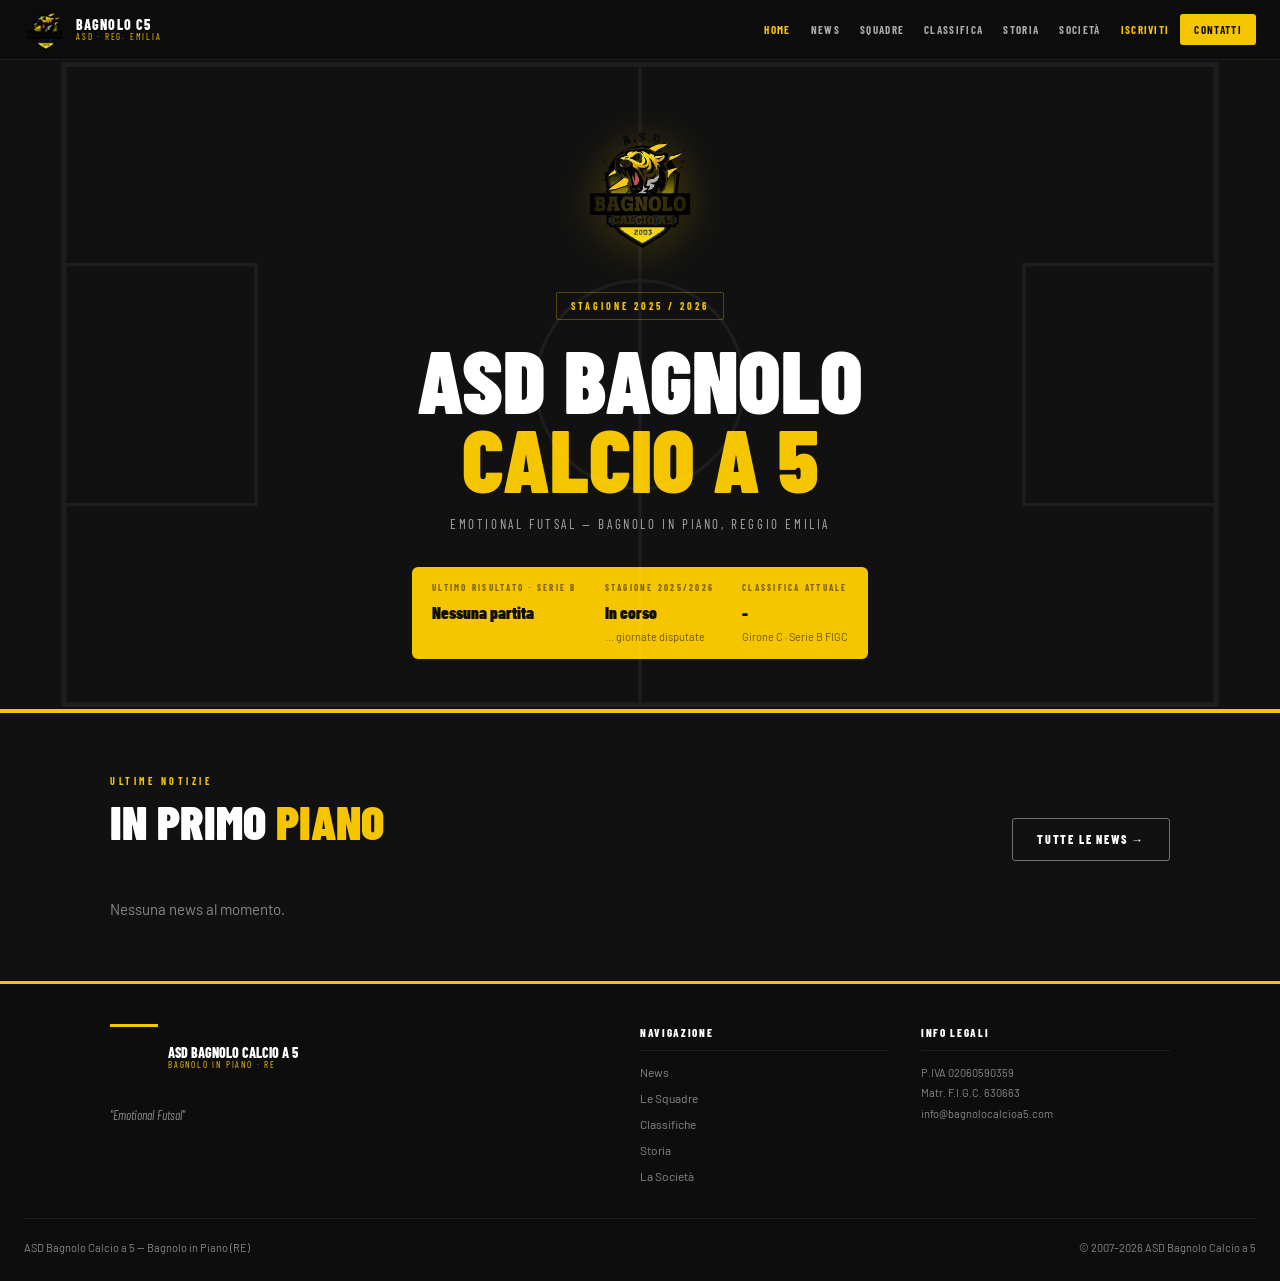
==== index.html @ 2707f85c "Add files via upload" ====
<!DOCTYPE html>
<html lang="it">

<head>
  <meta charset="UTF-8">
  <meta name="viewport" content="width=device-width, initial-scale=1.0">
  <title>ASD Bagnolo Calcio a 5 — Emotional Futsal</title>
  <meta name="description"
    content="Sito ufficiale dell'ASD Bagnolo Calcio a 5. Serie B FIGC Girone C. Bagnolo in Piano, Reggio Emilia.">
  <link rel="stylesheet" href="style.css">
</head>

<body>

  <!-- NAV -->
  <nav class="nav">
    <a href="index.html" class="logo">
      <img src="logo.png" alt="ASD Bagnolo C5" class="logo-img">
      <div class="logotext">Bagnolo C5 <small>ASD · REG. EMILIA</small></div>
    </a>
    <button class="hamburger" aria-label="Menu">
      <span></span><span></span><span></span>
    </button>
    <div class="navlinks">
      <a href="index.html">Home</a>
      <a href="news.html">News</a>
      <a href="squadre.html">Squadre</a>
      <a href="classifica.html">Classifica</a>
      <a href="storia.html">Storia</a>
      <a href="societa.html">Società</a>
      <a href="iscrizione.html" style="color:var(--y);font-weight:bold;">Iscriviti</a>
      <a href="contatti.html" class="cta">Contatti</a>
    </div>
  </nav>

  <!-- HERO -->
  <div class="hero-wrap">
    <svg class="hero-field" viewBox="0 0 800 450" preserveAspectRatio="xMidYMid slice">
      <rect x="40" y="25" width="720" height="400" fill="none" stroke="white" stroke-width="3" />
      <line x1="400" y1="25" x2="400" y2="425" stroke="white" stroke-width="2" />
      <circle cx="400" cy="225" r="65" fill="none" stroke="white" stroke-width="2" />
      <circle cx="400" cy="225" r="4" fill="white" />
      <rect x="40" y="150" width="120" height="150" fill="none" stroke="white" stroke-width="2" />
      <rect x="640" y="150" width="120" height="150" fill="none" stroke="white" stroke-width="2" />
    </svg>
    <div class="hero-logo"><img src="logo.png" alt="ASD Bagnolo Calcio a 5" class="logo-img large"></div>
    <div class="hero-badge">Stagione 2025 / 2026</div>
    <div class="hero-title" style="color:#fff;">ASD BAGNOLO</div>
    <div class="hero-title" style="color:var(--y);margin-bottom:16px;">CALCIO A 5</div>
    <div class="hero-sub">Emotional Futsal — Bagnolo in Piano, Reggio Emilia</div>

    <!-- Info Bar -->
    <div class="hero-bar" id="hero-bar-container">
      <div style="text-align:left">
        <div class="hero-bar-label">Ultimo Risultato · Serie B</div>
        <div class="hero-bar-value" id="hero-risultato-testo">Caricamento...</div>
        <div style="display:flex;gap:8px;align-items:center;margin-top:2px" id="hero-risultato-dettaglio">
          <span style="font-size:11px;color:rgba(0,0,0,.55)">...</span>
        </div>
      </div>
      <div style="text-align:left">
        <div class="hero-bar-label">Stagione 2025/2026</div>
        <div class="hero-bar-value" id="hero-stagione-stato">In corso</div>
        <div style="display:flex;gap:8px;align-items:center;margin-top:2px" id="hero-stagione-giornate">
          <span style="font-size:11px;color:rgba(0,0,0,.55)">... giornate disputate</span>
        </div>
      </div>
      <div style="text-align:left">
        <div class="hero-bar-label">Classifica Attuale</div>
        <div class="hero-bar-value" id="hero-classifica-pos">...</div>
        <div style="font-size:11px;color:rgba(0,0,0,.55);margin-top:2px">Girone C · Serie B FIGC</div>
      </div>
    </div>
  </div>

  <!-- ANTEPRIMA NEWS -->
  <section style="background:var(--bg)">
    <div style="max-width:1060px;margin:0 auto">
      <div class="page-header">
        <div>
          <div class="sl">Ultime notizie</div>
          <div class="st">In primo <span>piano</span></div>
        </div>
        <a href="news.html" class="bto">Tutte le news →</a>
      </div>
      <div id="home-news-container" style="display:grid;grid-template-columns:repeat(auto-fit,minmax(260px,1fr));gap:18px">
        <!-- JS genererà qui le card -->
      </div>
    </div>
  </section>

  <!-- FOOTER -->
  <footer class="footer">
    <div
      style="max-width:1060px;margin:0 auto;display:grid;grid-template-columns:2fr 1fr 1fr;gap:32px;margin-bottom:32px"
      class="grid-2">
      <div>
        <div style="display:flex;align-items:center;gap:10px;margin-bottom:14px">
          <img src="logo.png" alt="ASD Bagnolo C5" class="logo-img footer">
          <div
            style="font-family:var(--fd);font-weight:800;font-size:14px;text-transform:uppercase;color:#fff;line-height:1.1">
            ASD Bagnolo Calcio a 5<div style="font-size:9px;font-weight:400;color:var(--y);letter-spacing:.2em">BAGNOLO
              IN PIANO · RE</div>
          </div>
        </div>
        <div style="font-style:italic;font-size:13px;color:var(--gr);margin-bottom:14px;font-family:var(--fd)">
          "Emotional Futsal"</div>
      </div>
      <div>
        <div
          style="font-family:var(--fd);font-weight:800;font-size:11px;letter-spacing:.15em;text-transform:uppercase;color:#fff;margin-bottom:12px;padding-bottom:8px;border-bottom:1px solid var(--bd)">
          Navigazione</div>
        <div style="display:flex;flex-direction:column;gap:7px">
          <a href="news.html" style="font-size:12px;color:var(--gr)">News</a>
          <a href="squadre.html" style="font-size:12px;color:var(--gr)">Le Squadre</a>
          <a href="classifica.html" style="font-size:12px;color:var(--gr)">Classifiche</a>
          <a href="storia.html" style="font-size:12px;color:var(--gr)">Storia</a>
          <a href="societa.html" style="font-size:12px;color:var(--gr)">La Società</a>
        </div>
      </div>
      <div>
        <div
          style="font-family:var(--fd);font-weight:800;font-size:11px;letter-spacing:.15em;text-transform:uppercase;color:#fff;margin-bottom:12px;padding-bottom:8px;border-bottom:1px solid var(--bd)">
          Info Legali</div>
        <div style="font-size:11px;color:var(--gr);line-height:1.9">P.IVA 02060590359<br>Matr. F.I.G.C.
          630663<br>info@bagnolocalcioa5.com</div>
      </div>
    </div>
    <div
      style="border-top:1px solid var(--bd);padding-top:20px;display:flex;justify-content:space-between;flex-wrap:wrap;gap:8px">
      <div style="font-size:11px;color:var(--gr)">ASD Bagnolo Calcio a 5 — Bagnolo in Piano (RE)</div>
      <div style="font-size:11px;color:var(--gr)">© 2007–2026 ASD Bagnolo Calcio a 5</div>
    </div>
  </footer>

  <script src="main.js"></script>
</body>

</html>
---- style.css ----
/* ===================================
   ASD Bagnolo Calcio a 5 — Stylesheet
   =================================== */

@import url('https://fonts.googleapis.com/css2?family=Barlow+Condensed:wght@400;600;700;800;900&family=Barlow:wght@300;400;500;600&display=swap');

* { box-sizing: border-box; margin: 0; padding: 0; }

:root {
  --y: #F5C500;
  --bk: #0D0D0D;
  --bg: #111111;
  --bg2: #181818;
  --bg3: #222222;
  --gr: #888;
  --grl: #AAAAAA;
  --bd: rgba(255,255,255,0.07);
  --bdy: rgba(245,197,0,0.3);
  --fd: 'Barlow Condensed', sans-serif;
  --fb: 'Barlow', sans-serif;
}

body {
  background: var(--bg);
  color: #fff;
  font-family: var(--fb);
  font-size: 15px;
  line-height: 1.6;
  overflow-x: hidden;
}

a { color: inherit; text-decoration: none; }

/* ---- NAV ---- */
.nav {
  background: rgba(13,13,13,0.96);
  border-bottom: 1px solid var(--bd);
  padding: 0 24px;
  height: 60px;
  display: flex;
  align-items: center;
  justify-content: space-between;
  position: sticky;
  top: 0;
  z-index: 100;
  backdrop-filter: blur(12px);
  -webkit-backdrop-filter: blur(12px);
}

.logo {
  display: flex;
  align-items: center;
  gap: 10px;
  cursor: pointer;
}

.logo-img {
  width: 42px;
  height: 42px;
  object-fit: contain;
  flex-shrink: 0;
}

.logo-img.large {
  width: 120px;
  height: 120px;
  filter: drop-shadow(0 4px 20px rgba(245,197,0,.3));
  margin-bottom: 16px;
}

.logo-img.footer {
  width: 44px;
  height: 44px;
}

.logotext {
  font-family: var(--fd);
  font-weight: 800;
  font-size: 14px;
  letter-spacing: .08em;
  text-transform: uppercase;
  color: #fff;
  line-height: 1.1;
}

.logotext small {
  display: block;
  font-size: 9px;
  font-weight: 400;
  color: var(--y);
  letter-spacing: .2em;
}

.navlinks {
  display: flex;
  gap: 2px;
  align-items: center;
}

.navlinks a {
  font-family: var(--fd);
  font-weight: 700;
  font-size: 11px;
  letter-spacing: .12em;
  text-transform: uppercase;
  color: var(--grl);
  padding: 6px 9px;
  border-radius: 3px;
  transition: color .2s;
}

.navlinks a:hover,
.navlinks a.active {
  color: var(--y);
}

.navlinks .cta {
  background: var(--y);
  color: var(--bk);
  padding: 7px 14px;
}

.navlinks .cta:hover {
  color: var(--bk);
  opacity: .9;
}

/* ---- HAMBURGER MOBILE ---- */
.hamburger {
  display: none;
  flex-direction: column;
  gap: 5px;
  cursor: pointer;
  background: none;
  border: none;
  padding: 4px;
}
.hamburger span {
  display: block;
  width: 24px;
  height: 2px;
  background: #fff;
  border-radius: 2px;
  transition: all .3s;
}

/* ---- SECTIONS ---- */
section { padding: 60px 24px; }

.sl {
  font-family: var(--fd);
  font-weight: 700;
  font-size: 10px;
  letter-spacing: .35em;
  text-transform: uppercase;
  color: var(--y);
  margin-bottom: 10px;
}

.st {
  font-family: var(--fd);
  font-weight: 900;
  font-size: clamp(28px,5vw,48px);
  line-height: .95;
  text-transform: uppercase;
  color: #fff;
  margin-bottom: 16px;
}

.st span { color: var(--y); }

/* ---- BUTTONS ---- */
.btn {
  font-family: var(--fd);
  font-weight: 800;
  font-size: 12px;
  letter-spacing: .15em;
  text-transform: uppercase;
  background: var(--y);
  color: var(--bk);
  border: none;
  padding: 11px 24px;
  border-radius: 3px;
  cursor: pointer;
  transition: transform .15s, box-shadow .2s;
  display: inline-block;
  text-align: center;
}

.btn:hover {
  transform: translateY(-2px);
  box-shadow: 0 6px 20px rgba(245,197,0,.25);
}

.bto {
  font-family: var(--fd);
  font-weight: 800;
  font-size: 12px;
  letter-spacing: .15em;
  text-transform: uppercase;
  background: transparent;
  color: #fff;
  border: 1px solid rgba(255,255,255,.4);
  padding: 11px 24px;
  border-radius: 3px;
  cursor: pointer;
  transition: all .2s;
  display: inline-block;
  text-align: center;
}

.bto:hover {
  border-color: var(--y);
  color: var(--y);
}

/* ---- CARDS ---- */
.card {
  background: var(--bg2);
  border: 1px solid var(--bd);
  border-radius: 6px;
  overflow: hidden;
  cursor: pointer;
  transition: all .25s;
}

.card:hover {
  border-color: var(--bdy);
  transform: translateY(-4px);
  box-shadow: 0 8px 30px rgba(0,0,0,.3);
}

/* ---- TABLE ---- */
table { width: 100%; border-collapse: collapse; }

thead th {
  font-family: var(--fd);
  font-weight: 700;
  font-size: 10px;
  letter-spacing: .15em;
  text-transform: uppercase;
  color: var(--gr);
  padding: 8px 10px;
  background: var(--bg3);
}

tbody tr { border-bottom: 1px solid var(--bd); }
tbody tr:hover { background: rgba(245,197,0,.04); }

tbody td {
  padding: 9px 10px;
  font-size: 13px;
  color: var(--grl);
}

/* ---- FORM ---- */
input, select, textarea {
  width: 100%;
  background: var(--bg3);
  border: 1px solid var(--bd);
  border-radius: 4px;
  color: #fff;
  font-family: var(--fb);
  font-size: 14px;
  padding: 10px 13px;
  outline: none;
  color-scheme: dark;
  transition: border-color .2s;
}

input:focus, select:focus, textarea:focus {
  border-color: var(--y);
}

textarea { min-height: 110px; resize: vertical; }

/* ---- FOOTER ---- */
.footer {
  background: var(--bk);
  border-top: 3px solid var(--y);
  padding: 40px 24px 24px;
}

.footer a:hover { color: var(--y); }

/* ---- HERO ---- */
.hero-wrap {
  background: var(--bg);
  padding: 70px 24px 50px;
  text-align: center;
  position: relative;
  overflow: hidden;
  border-bottom: 4px solid var(--y);
}

.hero-field {
  position: absolute;
  inset: 0;
  width: 100%;
  height: 100%;
  opacity: .05;
}

.hero-logo {
  margin-bottom: 20px;
}

.hero-badge {
  font-family: var(--fd);
  font-weight: 700;
  font-size: 10px;
  letter-spacing: .3em;
  text-transform: uppercase;
  color: var(--y);
  border: 1px solid var(--bdy);
  display: inline-block;
  padding: 5px 14px;
  border-radius: 2px;
  margin-bottom: 20px;
}

.hero-title {
  font-family: var(--fd);
  font-weight: 900;
  font-size: clamp(48px,11vw,88px);
  line-height: .9;
  text-transform: uppercase;
}

.hero-sub {
  font-family: var(--fd);
  font-weight: 400;
  font-size: 13px;
  letter-spacing: .2em;
  text-transform: uppercase;
  color: var(--grl);
  margin-bottom: 32px;
}

.hero-bar {
  background: var(--y);
  border-radius: 6px;
  padding: 14px 20px;
  display: inline-flex;
  gap: 28px;
  flex-wrap: wrap;
  justify-content: center;
}

.hero-bar-label {
  font-family: var(--fd);
  font-weight: 700;
  font-size: 9px;
  letter-spacing: .25em;
  text-transform: uppercase;
  color: rgba(0,0,0,.5);
  margin-bottom: 3px;
}

.hero-bar-value {
  font-family: var(--fd);
  font-weight: 900;
  font-size: 17px;
  color: var(--bk);
}

.hero-bar-tag {
  background: var(--bk);
  color: var(--y);
  font-family: var(--fd);
  font-weight: 700;
  font-size: 9px;
  letter-spacing: .15em;
  text-transform: uppercase;
  padding: 2px 7px;
  border-radius: 2px;
}

.hero-bar-tag.loss {
  background: #3a1a1a;
  color: #f87171;
}

/* ---- BADGE RISULTATO ---- */
.badge-v {
  background: #1a3a1a;
  color: #4ade80;
  font-size: 9px;
  font-family: var(--fd);
  font-weight: 800;
  padding: 2px 6px;
  border-radius: 2px;
}

.badge-n {
  background: #2a2a1a;
  color: #facc15;
  font-size: 9px;
  font-family: var(--fd);
  font-weight: 800;
  padding: 2px 6px;
  border-radius: 2px;
}

.badge-s {
  background: #3a1a1a;
  color: #f87171;
  font-size: 9px;
  font-family: var(--fd);
  font-weight: 800;
  padding: 2px 6px;
  border-radius: 2px;
}

/* ---- TIMELINE ---- */
.timeline-line {
  position: absolute;
  left: 10px;
  top: 0;
  bottom: 0;
  width: 2px;
  background: linear-gradient(to bottom, #F5C500, transparent);
}

.timeline-dot {
  position: absolute;
  left: -26px;
  top: 5px;
  width: 13px;
  height: 13px;
  border-radius: 50%;
  background: #F5C500;
  border: 3px solid #111;
  box-shadow: 0 0 0 2px #F5C500;
}

/* ---- NEWS MODAL ---- */
.news-modal-overlay {
  position: fixed;
  top: 0; left: 0; right: 0; bottom: 0;
  background: rgba(0, 0, 0, 0.85);
  backdrop-filter: blur(8px);
  -webkit-backdrop-filter: blur(8px);
  z-index: 1000;
  display: flex;
  align-items: center;
  justify-content: center;
  padding: 24px;
  opacity: 0;
  pointer-events: none;
  transition: opacity 0.3s ease;
}

.news-modal-overlay.active {
  opacity: 1;
  pointer-events: auto;
}

.news-modal-content {
  background: var(--bg2);
  border: 1px solid var(--bd);
  border-radius: 8px;
  width: 100%;
  max-width: 600px;
  max-height: 90vh;
  overflow-y: auto;
  position: relative;
  transform: translateY(20px);
  transition: transform 0.3s ease;
}

.news-modal-overlay.active .news-modal-content {
  transform: translateY(0);
}

.news-modal-close {
  position: absolute;
  top: 16px;
  right: 16px;
  background: rgba(0,0,0,0.5);
  color: #fff;
  border: 1px solid var(--bd);
  width: 32px;
  height: 32px;
  border-radius: 50%;
  display: flex;
  align-items: center;
  justify-content: center;
  cursor: pointer;
  font-family: var(--fb);
  font-size: 18px;
  z-index: 10;
  transition: background 0.2s;
}

.news-modal-close:hover {
  background: var(--y);
  color: var(--bk);
}

.news-modal-image {
  width: 100%;
  height: auto;
  max-height: 300px;
  object-fit: cover;
  border-bottom: 1px solid var(--bd);
  display: block;
}

.news-modal-body {
  padding: 24px;
}

/* ---- PAGE HEADER ---- */
.page-header {
  display: flex;
  justify-content: space-between;
  align-items: flex-end;
  margin-bottom: 36px;
  flex-wrap: wrap;
  gap: 12px;
}

/* ---- RESPONSIVE ---- */
@media (max-width: 768px) {
  .navlinks {
    display: none;
    position: absolute;
    top: 60px;
    left: 0;
    right: 0;
    background: rgba(13,13,13,0.98);
    flex-direction: column;
    padding: 16px 24px;
    gap: 8px;
    border-bottom: 1px solid var(--bd);
  }

  .navlinks.open { display: flex; }

  .hamburger { display: flex; }

  .hero-bar { flex-direction: column; gap: 16px; }

  .grid-2 { grid-template-columns: 1fr !important; }
}
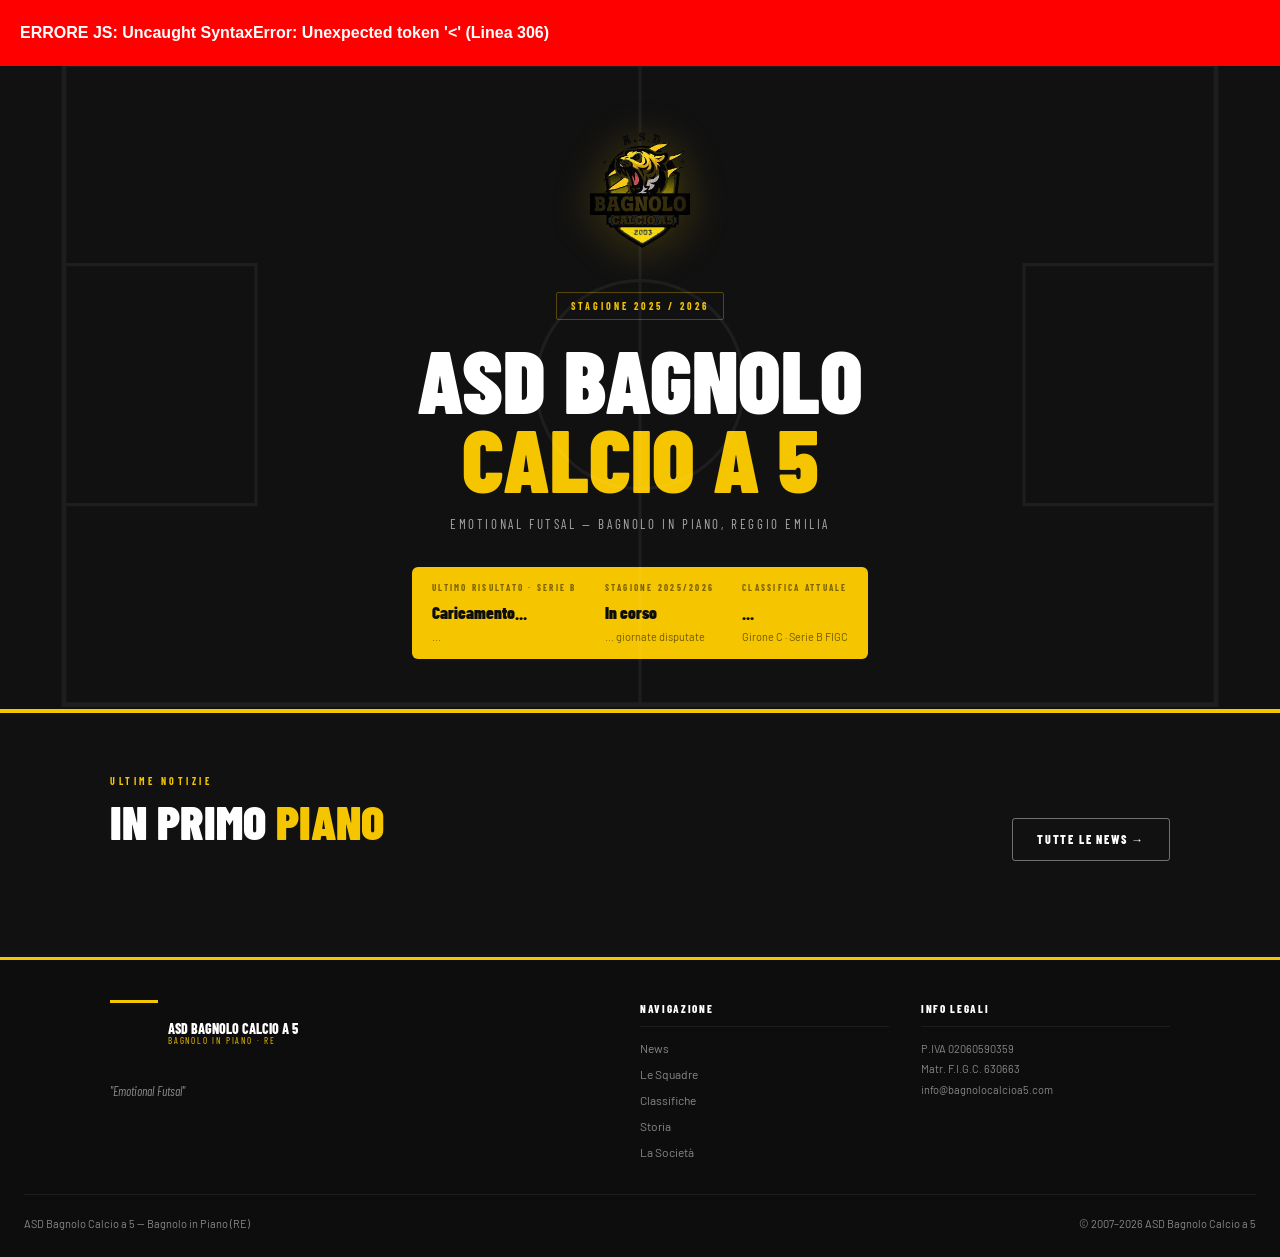
==== commit 43441f65: "Add files via upload" ====
--- a/index.html
+++ b/index.html
@@ -5,6 +5,25 @@
   <meta charset="UTF-8">
   <meta name="viewport" content="width=device-width, initial-scale=1.0">
   <title>ASD Bagnolo Calcio a 5 — Emotional Futsal</title>
+  <script>
+    window.onerror = function(msg, url, lineNo, columnNo, error) {
+      document.addEventListener('DOMContentLoaded', function() {
+        var err = document.createElement('div');
+        err.style.cssText = 'position:fixed;top:0;left:0;right:0;background:red;color:white;z-index:9999;padding:20px;font-size:16px;font-weight:bold;';
+        err.innerText = 'ERRORE JS: ' + msg + ' (Linea ' + lineNo + ')';
+        document.body.appendChild(err);
+      });
+      return false;
+    };
+    window.addEventListener('unhandledrejection', function(event) {
+      document.addEventListener('DOMContentLoaded', function() {
+        var err = document.createElement('div');
+        err.style.cssText = 'position:fixed;top:60px;left:0;right:0;background:orange;color:white;z-index:9999;padding:20px;font-size:16px;font-weight:bold;';
+        err.innerText = 'PROMISE ERROR: ' + (event.reason && event.reason.message ? event.reason.message : event.reason);
+        document.body.appendChild(err);
+      });
+    });
+  </script>
   <meta name="description"
     content="Sito ufficiale dell'ASD Bagnolo Calcio a 5. Serie B FIGC Girone C. Bagnolo in Piano, Reggio Emilia.">
   <link rel="stylesheet" href="style.css">
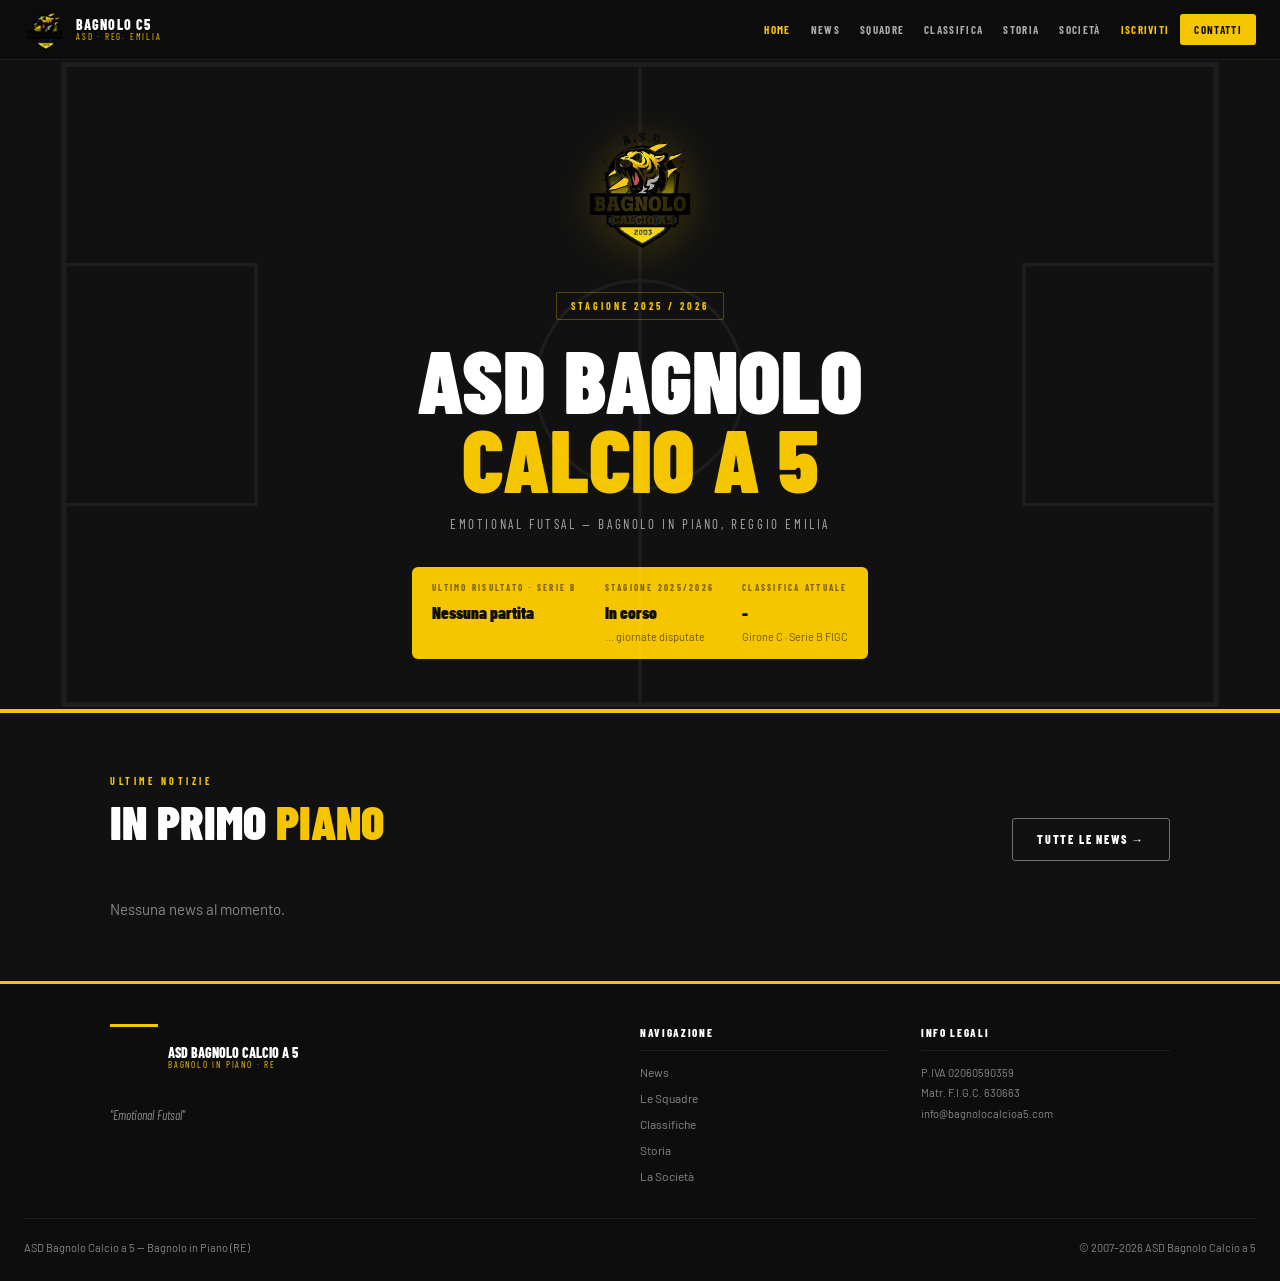
==== commit ee4de30a: "Add files via upload" ====
--- a/index.html
+++ b/index.html
@@ -6,8 +6,8 @@
   <meta name="viewport" content="width=device-width, initial-scale=1.0">
   <title>ASD Bagnolo Calcio a 5 — Emotional Futsal</title>
   <script>
-    window.onerror = function(msg, url, lineNo, columnNo, error) {
-      document.addEventListener('DOMContentLoaded', function() {
+    window.onerror = function (msg, url, lineNo, columnNo, error) {
+      document.addEventListener('DOMContentLoaded', function () {
         var err = document.createElement('div');
         err.style.cssText = 'position:fixed;top:0;left:0;right:0;background:red;color:white;z-index:9999;padding:20px;font-size:16px;font-weight:bold;';
         err.innerText = 'ERRORE JS: ' + msg + ' (Linea ' + lineNo + ')';
@@ -15,8 +15,8 @@
       });
       return false;
     };
-    window.addEventListener('unhandledrejection', function(event) {
-      document.addEventListener('DOMContentLoaded', function() {
+    window.addEventListener('unhandledrejection', function (event) {
+      document.addEventListener('DOMContentLoaded', function () {
         var err = document.createElement('div');
         err.style.cssText = 'position:fixed;top:60px;left:0;right:0;background:orange;color:white;z-index:9999;padding:20px;font-size:16px;font-weight:bold;';
         err.innerText = 'PROMISE ERROR: ' + (event.reason && event.reason.message ? event.reason.message : event.reason);
@@ -102,7 +102,8 @@
         </div>
         <a href="news.html" class="bto">Tutte le news →</a>
       </div>
-      <div id="home-news-container" style="display:grid;grid-template-columns:repeat(auto-fit,minmax(260px,1fr));gap:18px">
+      <div id="home-news-container"
+        style="display:grid;grid-template-columns:repeat(auto-fit,minmax(260px,1fr));gap:18px">
         <!-- JS genererà qui le card -->
       </div>
     </div>
--- a/style.css
+++ b/style.css
@@ -4,7 +4,11 @@
 
 @import url('https://fonts.googleapis.com/css2?family=Barlow+Condensed:wght@400;600;700;800;900&family=Barlow:wght@300;400;500;600&display=swap');
 
-* { box-sizing: border-box; margin: 0; padding: 0; }
+* {
+  box-sizing: border-box;
+  margin: 0;
+  padding: 0;
+}
 
 :root {
   --y: #F5C500;
@@ -14,8 +18,8 @@
   --bg3: #222222;
   --gr: #888;
   --grl: #AAAAAA;
-  --bd: rgba(255,255,255,0.07);
-  --bdy: rgba(245,197,0,0.3);
+  --bd: rgba(255, 255, 255, 0.07);
+  --bdy: rgba(245, 197, 0, 0.3);
   --fd: 'Barlow Condensed', sans-serif;
   --fb: 'Barlow', sans-serif;
 }
@@ -29,11 +33,14 @@
   overflow-x: hidden;
 }
 
-a { color: inherit; text-decoration: none; }
+a {
+  color: inherit;
+  text-decoration: none;
+}
 
 /* ---- NAV ---- */
 .nav {
-  background: rgba(13,13,13,0.96);
+  background: rgba(13, 13, 13, 0.96);
   border-bottom: 1px solid var(--bd);
   padding: 0 24px;
   height: 60px;
@@ -64,7 +71,7 @@
 .logo-img.large {
   width: 120px;
   height: 120px;
-  filter: drop-shadow(0 4px 20px rgba(245,197,0,.3));
+  filter: drop-shadow(0 4px 20px rgba(245, 197, 0, .3));
   margin-bottom: 16px;
 }
 
@@ -135,6 +142,7 @@
   border: none;
   padding: 4px;
 }
+
 .hamburger span {
   display: block;
   width: 24px;
@@ -145,7 +153,9 @@
 }
 
 /* ---- SECTIONS ---- */
-section { padding: 60px 24px; }
+section {
+  padding: 60px 24px;
+}
 
 .sl {
   font-family: var(--fd);
@@ -160,14 +170,16 @@
 .st {
   font-family: var(--fd);
   font-weight: 900;
-  font-size: clamp(28px,5vw,48px);
+  font-size: clamp(28px, 5vw, 48px);
   line-height: .95;
   text-transform: uppercase;
   color: #fff;
   margin-bottom: 16px;
 }
 
-.st span { color: var(--y); }
+.st span {
+  color: var(--y);
+}
 
 /* ---- BUTTONS ---- */
 .btn {
@@ -189,7 +201,7 @@
 
 .btn:hover {
   transform: translateY(-2px);
-  box-shadow: 0 6px 20px rgba(245,197,0,.25);
+  box-shadow: 0 6px 20px rgba(245, 197, 0, .25);
 }
 
 .bto {
@@ -200,7 +212,7 @@
   text-transform: uppercase;
   background: transparent;
   color: #fff;
-  border: 1px solid rgba(255,255,255,.4);
+  border: 1px solid rgba(255, 255, 255, .4);
   padding: 11px 24px;
   border-radius: 3px;
   cursor: pointer;
@@ -227,11 +239,14 @@
 .card:hover {
   border-color: var(--bdy);
   transform: translateY(-4px);
-  box-shadow: 0 8px 30px rgba(0,0,0,.3);
+  box-shadow: 0 8px 30px rgba(0, 0, 0, .3);
 }
 
 /* ---- TABLE ---- */
-table { width: 100%; border-collapse: collapse; }
+table {
+  width: 100%;
+  border-collapse: collapse;
+}
 
 thead th {
   font-family: var(--fd);
@@ -244,8 +259,13 @@
   background: var(--bg3);
 }
 
-tbody tr { border-bottom: 1px solid var(--bd); }
-tbody tr:hover { background: rgba(245,197,0,.04); }
+tbody tr {
+  border-bottom: 1px solid var(--bd);
+}
+
+tbody tr:hover {
+  background: rgba(245, 197, 0, .04);
+}
 
 tbody td {
   padding: 9px 10px;
@@ -254,7 +274,9 @@
 }
 
 /* ---- FORM ---- */
-input, select, textarea {
+input,
+select,
+textarea {
   width: 100%;
   background: var(--bg3);
   border: 1px solid var(--bd);
@@ -268,11 +290,16 @@
   transition: border-color .2s;
 }
 
-input:focus, select:focus, textarea:focus {
+input:focus,
+select:focus,
+textarea:focus {
   border-color: var(--y);
 }
 
-textarea { min-height: 110px; resize: vertical; }
+textarea {
+  min-height: 110px;
+  resize: vertical;
+}
 
 /* ---- FOOTER ---- */
 .footer {
@@ -281,7 +308,9 @@
   padding: 40px 24px 24px;
 }
 
-.footer a:hover { color: var(--y); }
+.footer a:hover {
+  color: var(--y);
+}
 
 /* ---- HERO ---- */
 .hero-wrap {
@@ -322,7 +351,7 @@
 .hero-title {
   font-family: var(--fd);
   font-weight: 900;
-  font-size: clamp(48px,11vw,88px);
+  font-size: clamp(48px, 11vw, 88px);
   line-height: .9;
   text-transform: uppercase;
 }
@@ -353,7 +382,7 @@
   font-size: 9px;
   letter-spacing: .25em;
   text-transform: uppercase;
-  color: rgba(0,0,0,.5);
+  color: rgba(0, 0, 0, .5);
   margin-bottom: 3px;
 }
 
@@ -437,7 +466,10 @@
 /* ---- NEWS MODAL ---- */
 .news-modal-overlay {
   position: fixed;
-  top: 0; left: 0; right: 0; bottom: 0;
+  top: 0;
+  left: 0;
+  right: 0;
+  bottom: 0;
   background: rgba(0, 0, 0, 0.85);
   backdrop-filter: blur(8px);
   -webkit-backdrop-filter: blur(8px);
@@ -477,7 +509,7 @@
   position: absolute;
   top: 16px;
   right: 16px;
-  background: rgba(0,0,0,0.5);
+  background: rgba(0, 0, 0, 0.5);
   color: #fff;
   border: 1px solid var(--bd);
   width: 32px;
@@ -529,18 +561,91 @@
     top: 60px;
     left: 0;
     right: 0;
-    background: rgba(13,13,13,0.98);
+    background: rgba(13, 13, 13, 0.98);
     flex-direction: column;
     padding: 16px 24px;
     gap: 8px;
     border-bottom: 1px solid var(--bd);
   }
 
-  .navlinks.open { display: flex; }
-
-  .hamburger { display: flex; }
-
-  .hero-bar { flex-direction: column; gap: 16px; }
-
-  .grid-2 { grid-template-columns: 1fr !important; }
-}
+  .navlinks.open {
+    display: flex;
+  }
+
+  .hamburger {
+    display: flex;
+  }
+
+  .hero-bar {
+    flex-direction: column;
+    gap: 16px;
+  }
+
+  .grid-2 {
+    grid-template-columns: 1fr !important;
+  }
+}
+
+/* ---- PREMIUM LOADING & DISABLED STATES ---- */
+.btn-loading {
+  position: relative;
+  color: transparent !important;
+  pointer-events: none;
+}
+
+.btn-loading::after {
+  content: "";
+  position: absolute;
+  width: 18px;
+  height: 18px;
+  top: 50%;
+  left: 50%;
+  margin-top: -9px;
+  margin-left: -9px;
+  border: 2px solid transparent;
+  border-top-color: currentColor;
+  border-radius: 50%;
+  animation: btnSpinner 0.6s linear infinite;
+}
+
+@keyframes btnSpinner {
+  to {
+    transform: rotate(360deg);
+  }
+}
+
+button:disabled,
+.btn:disabled,
+.form-btn:disabled {
+  opacity: 0.5 !important;
+  cursor: not-allowed !important;
+  transform: none !important;
+  box-shadow: none !important;
+}
+
+.error-message {
+  background: rgba(226, 75, 74, 0.1);
+  border: 1px solid #e24b4a;
+  color: #f87171;
+  padding: 12px;
+  border-radius: 4px;
+  font-size: 13px;
+  margin-top: 14px;
+  line-height: 1.5;
+  display: flex;
+  align-items: center;
+  gap: 8px;
+  animation: fadeIn 0.3s ease;
+}
+
+@keyframes fadeIn {
+  from {
+    opacity: 0;
+    transform: translateY(5px);
+  }
+
+  to {
+    opacity: 1;
+    transform: translateY(0);
+  }
+}
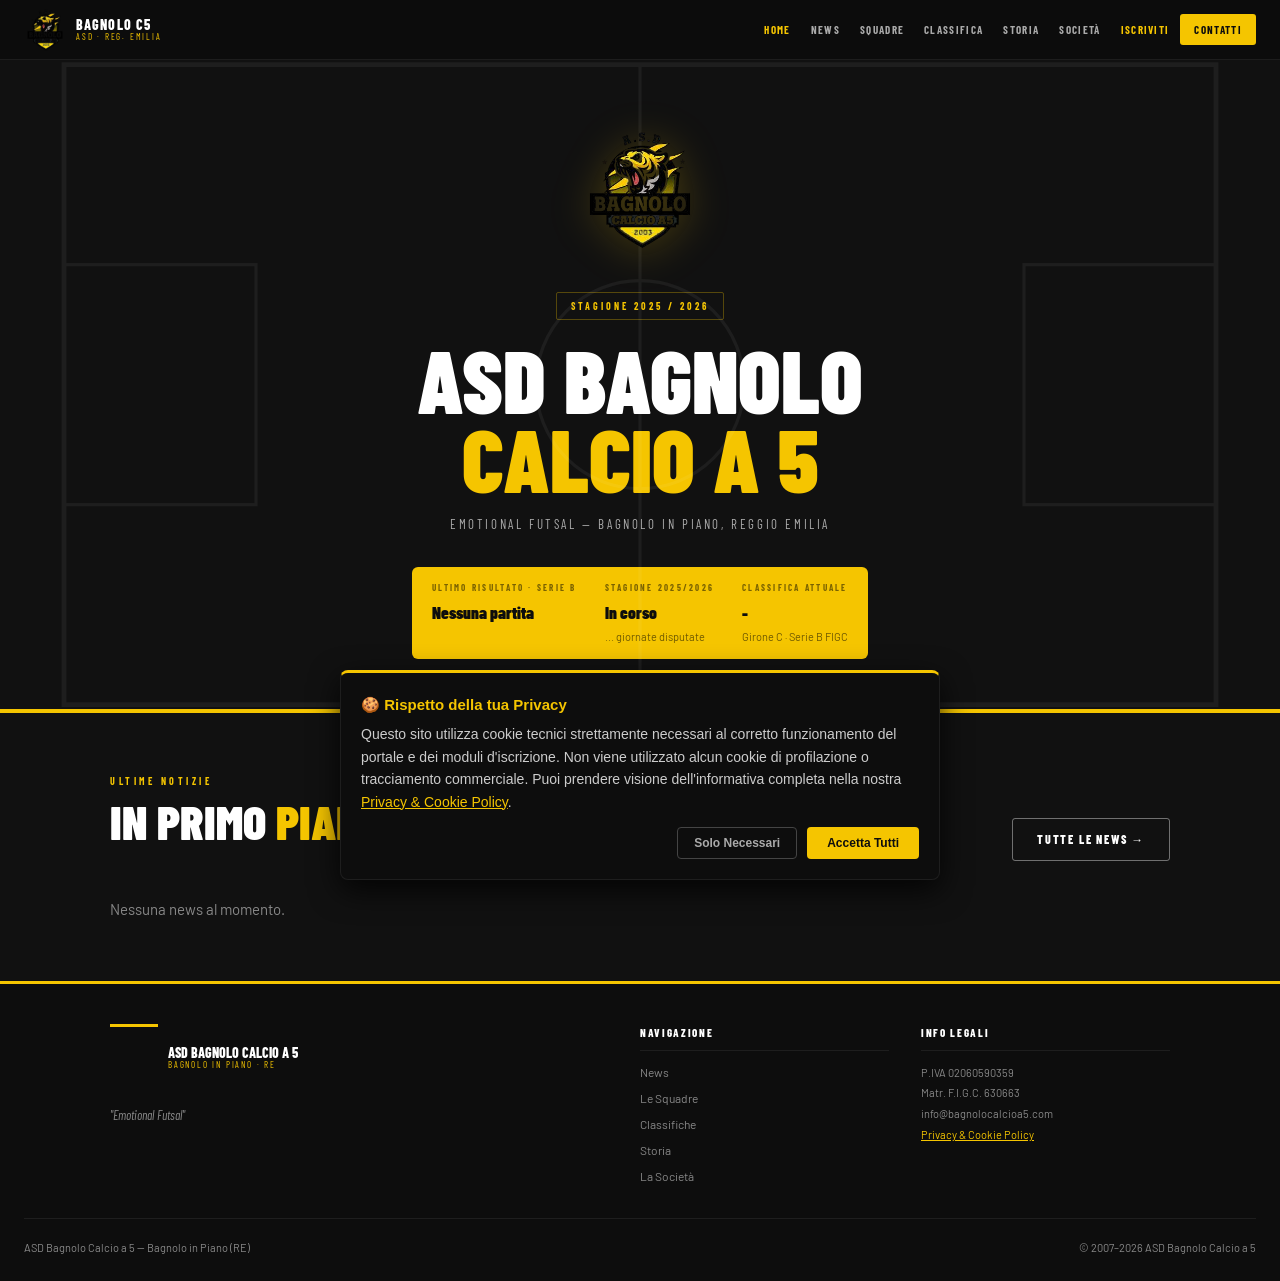
==== commit e1f407aa: "Add files via upload" ====
--- a/index.html
+++ b/index.html
@@ -143,7 +143,8 @@
           style="font-family:var(--fd);font-weight:800;font-size:11px;letter-spacing:.15em;text-transform:uppercase;color:#fff;margin-bottom:12px;padding-bottom:8px;border-bottom:1px solid var(--bd)">
           Info Legali</div>
         <div style="font-size:11px;color:var(--gr);line-height:1.9">P.IVA 02060590359<br>Matr. F.I.G.C.
-          630663<br>info@bagnolocalcioa5.com</div>
+          630663<br>info@bagnolocalcioa5.com<br><a href="privacy-policy.html"
+            style="color:var(--y);text-decoration:underline;">Privacy & Cookie Policy</a></div>
       </div>
     </div>
     <div
--- a/style.css
+++ b/style.css
@@ -648,4 +648,33 @@
     opacity: 1;
     transform: translateY(0);
   }
+}
+
+/* ---- SKELETON LOADING EFFECTS ---- */
+.skeleton-row {
+  height: 18px;
+  width: 100%;
+  background: linear-gradient(90deg, #181818 25%, #222 50%, #181818 75%);
+  background-size: 200% 100%;
+  animation: loadingWave 1.5s infinite;
+  border-radius: 4px;
+}
+
+.skeleton-card {
+  height: 280px;
+  width: 100%;
+  background: linear-gradient(90deg, #181818 25%, #222 50%, #181818 75%);
+  background-size: 200% 100%;
+  animation: loadingWave 1.5s infinite;
+  border-radius: 6px;
+  border: 1px solid var(--bd);
+}
+
+@keyframes loadingWave {
+  0% {
+    background-position: 200% 0;
+  }
+  100% {
+    background-position: -200% 0;
+  }
 }
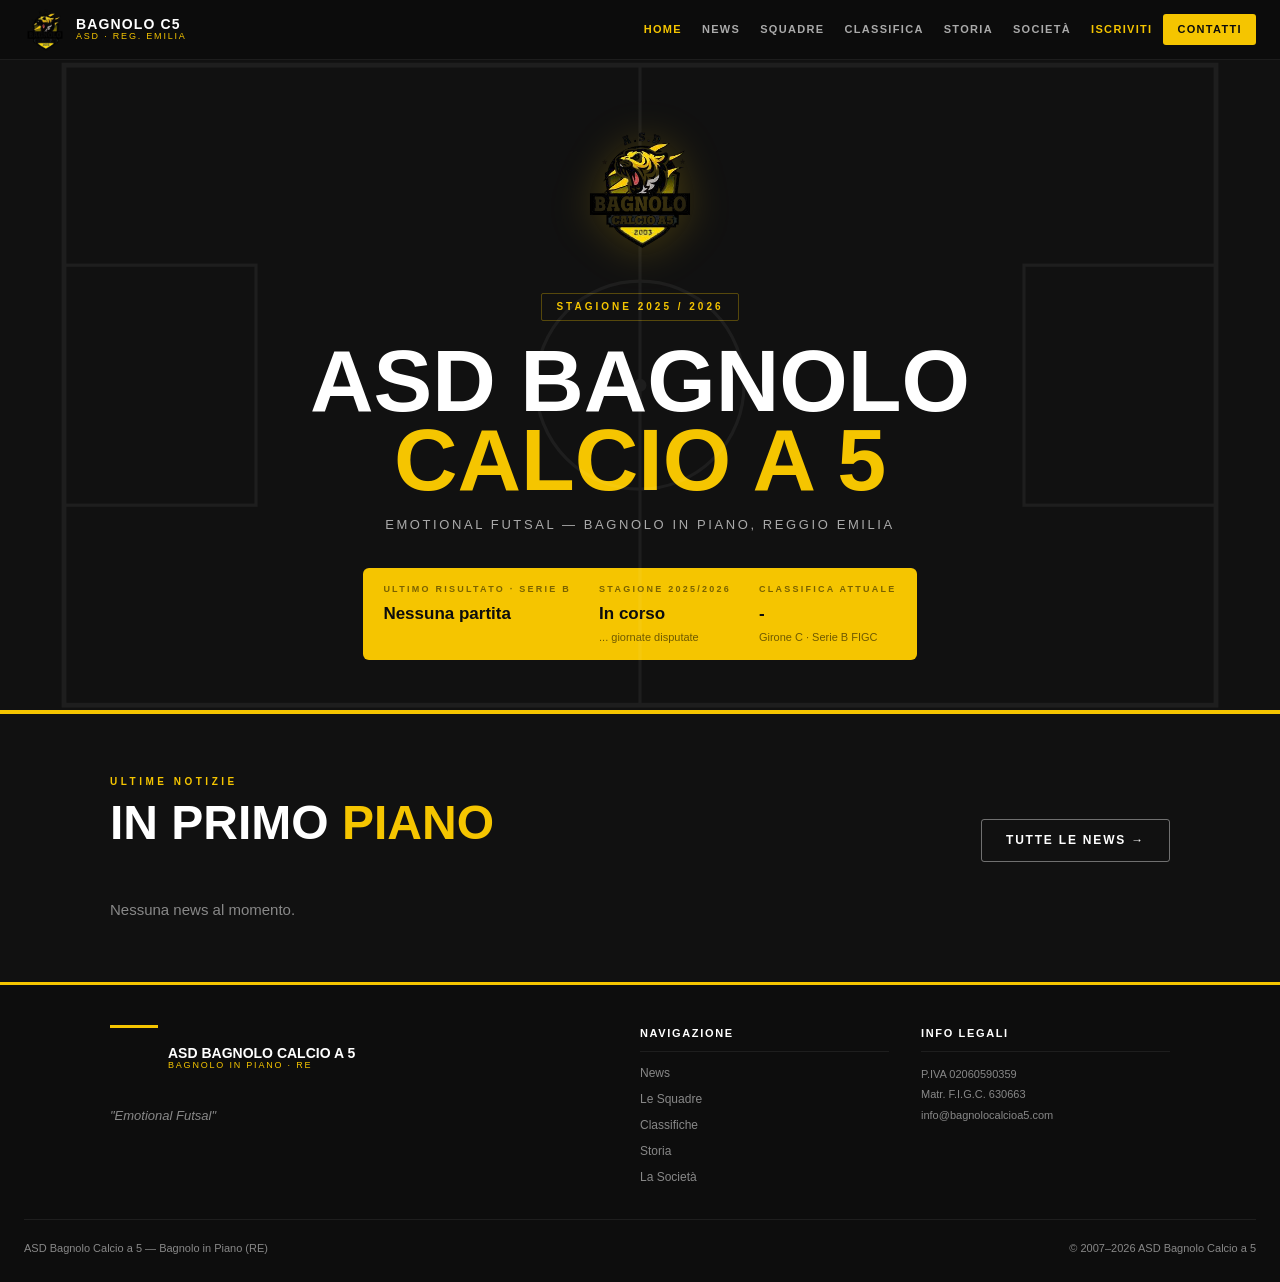
==== commit 2cb8cf5b: "Add files via upload" ====
--- a/index.html
+++ b/index.html
@@ -4,6 +4,14 @@
 <head>
   <meta charset="UTF-8">
   <meta name="viewport" content="width=device-width, initial-scale=1.0">
+  <meta http-equiv="Content-Security-Policy"
+    content="default-src 'self'; script-src 'self' 'unsafe-inline' 'unsafe-eval'; style-src 'self' 'unsafe-inline' https://fonts.googleapis.com; font-src 'self' https://fonts.gstatic.com; img-src 'self' data: https:; connect-src 'self' https://hook.eu1.make.com https://docs.google.com;">
+  <meta name="referrer" content="strict-origin-when-cross-origin">
+  <script>
+    if (window.top !== window.self) {
+      window.top.location = window.self.location;
+    }
+  </script>
   <title>ASD Bagnolo Calcio a 5 — Emotional Futsal</title>
   <script>
     window.onerror = function (msg, url, lineNo, columnNo, error) {
@@ -143,8 +151,7 @@
           style="font-family:var(--fd);font-weight:800;font-size:11px;letter-spacing:.15em;text-transform:uppercase;color:#fff;margin-bottom:12px;padding-bottom:8px;border-bottom:1px solid var(--bd)">
           Info Legali</div>
         <div style="font-size:11px;color:var(--gr);line-height:1.9">P.IVA 02060590359<br>Matr. F.I.G.C.
-          630663<br>info@bagnolocalcioa5.com<br><a href="privacy-policy.html"
-            style="color:var(--y);text-decoration:underline;">Privacy & Cookie Policy</a></div>
+          630663<br>info@bagnolocalcioa5.com</div>
       </div>
     </div>
     <div
--- a/style.css
+++ b/style.css
@@ -648,33 +648,4 @@
     opacity: 1;
     transform: translateY(0);
   }
-}
-
-/* ---- SKELETON LOADING EFFECTS ---- */
-.skeleton-row {
-  height: 18px;
-  width: 100%;
-  background: linear-gradient(90deg, #181818 25%, #222 50%, #181818 75%);
-  background-size: 200% 100%;
-  animation: loadingWave 1.5s infinite;
-  border-radius: 4px;
-}
-
-.skeleton-card {
-  height: 280px;
-  width: 100%;
-  background: linear-gradient(90deg, #181818 25%, #222 50%, #181818 75%);
-  background-size: 200% 100%;
-  animation: loadingWave 1.5s infinite;
-  border-radius: 6px;
-  border: 1px solid var(--bd);
-}
-
-@keyframes loadingWave {
-  0% {
-    background-position: 200% 0;
-  }
-  100% {
-    background-position: -200% 0;
-  }
 }
